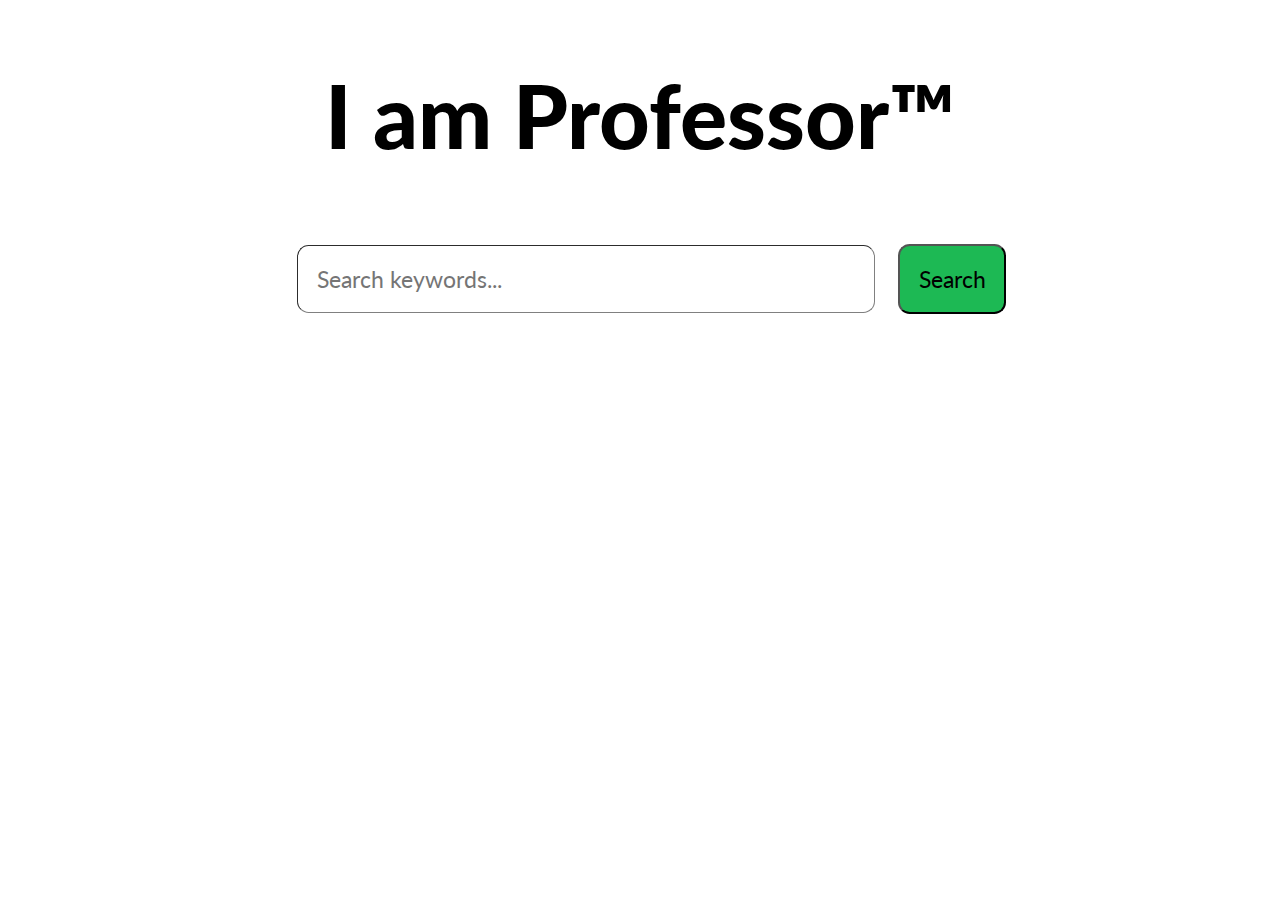
==== index.html @ f0d88aa6 "Merge branch 'style'" ====
<!DOCTYPE html>
<html lang="en">
<head>
  <meta charset="UTF-8">
  <meta name="viewport" content="width=device-width, initial-scale=1.0">
  <title>I am Professor™</title>
  <link rel="stylesheet" href="indexStyles.css">
  <link rel="preconnect" href="https://fonts.googleapis.com">
  <link rel="preconnect" href="https://fonts.gstatic.com" crossorigin>
  <link href="https://fonts.googleapis.com/css2?family=Lato:wght@400;900&display=swap" rel="stylesheet">
  <script src="main.js"></script>
</head>
<body>
    <h1>I am Professor™</h1>
    <div class="inputs">
      <input id="searchbar" type="text" name="search" placeholder="Search keywords...">
      <button onclick="getKeyword()" id="button"> Search </button>
    </div>
</body>

</html>
---- indexStyles.css ----
* {
    font-family: 'Lato', Arial, Helvetica, sans-serif;
    font-size: 62.5%;
    box-sizing: border-box;
    margin: 0;
    padding: 0;
    transition: 0.23s ease-in-out all;
}


body {
    display: flex;
    flex-flow: column nowrap;
    justify-content: space-evenly;
    align-items: center;
    height: 50vh;
    padding: 10em;
}

h1 {
    flex: 1;
    font-size: 14em;
    font-weight: 900;
    max-width: 95vh;
    text-align: center;
}

.inputs {
    flex: 2;
    display: flex;
    flex-flow: row wrap;
    justify-content: center;
    align-items: center;
    width: 100%;
}

.inputs * {
    font-size: 6em;
    margin-left: 1em;
    border-radius: 0.5em;
}



#searchbar {
    /* margin-left: 25%;
    margin-top: 10%; */
    padding: 0.8em;
    border-color: gray;
    border-width: 0.07em;
}

#searchbar:focus {
    border-radius: 1.2em;
    border-color: black;
    border-width: 0.13em;
}

#button {
    background-color: #1DB954;
    padding: 0.8em 0.8em;
    text-align: center;
}

#button:hover {
    border-radius: 1.2em;
    background-color: white;
    color: rgb(0, 90, 8);
    border-width: 0.13em;
}

input[type=text] {
    width: 50%;
}

/* https://stackoverflow.com/questions/3397113/how-to-remove-focus-border-outline-around-text-input-boxes-chrome */
input:focus {
    outline: none;
}

#list{
    font-size:  1.5em;
    margin-left: 90px;
}

@media screen and (max-width: 450px) {
    * {
        font-size: 55%;
    }
    body {
        padding-left: 2em;
        padding-right: 2em;
    }
    .inputs * {
        /* font-size: 15em; */
    }
}

@media screen and (max-width: 350px) {
    * {
        font-size: 52%;
    }
}
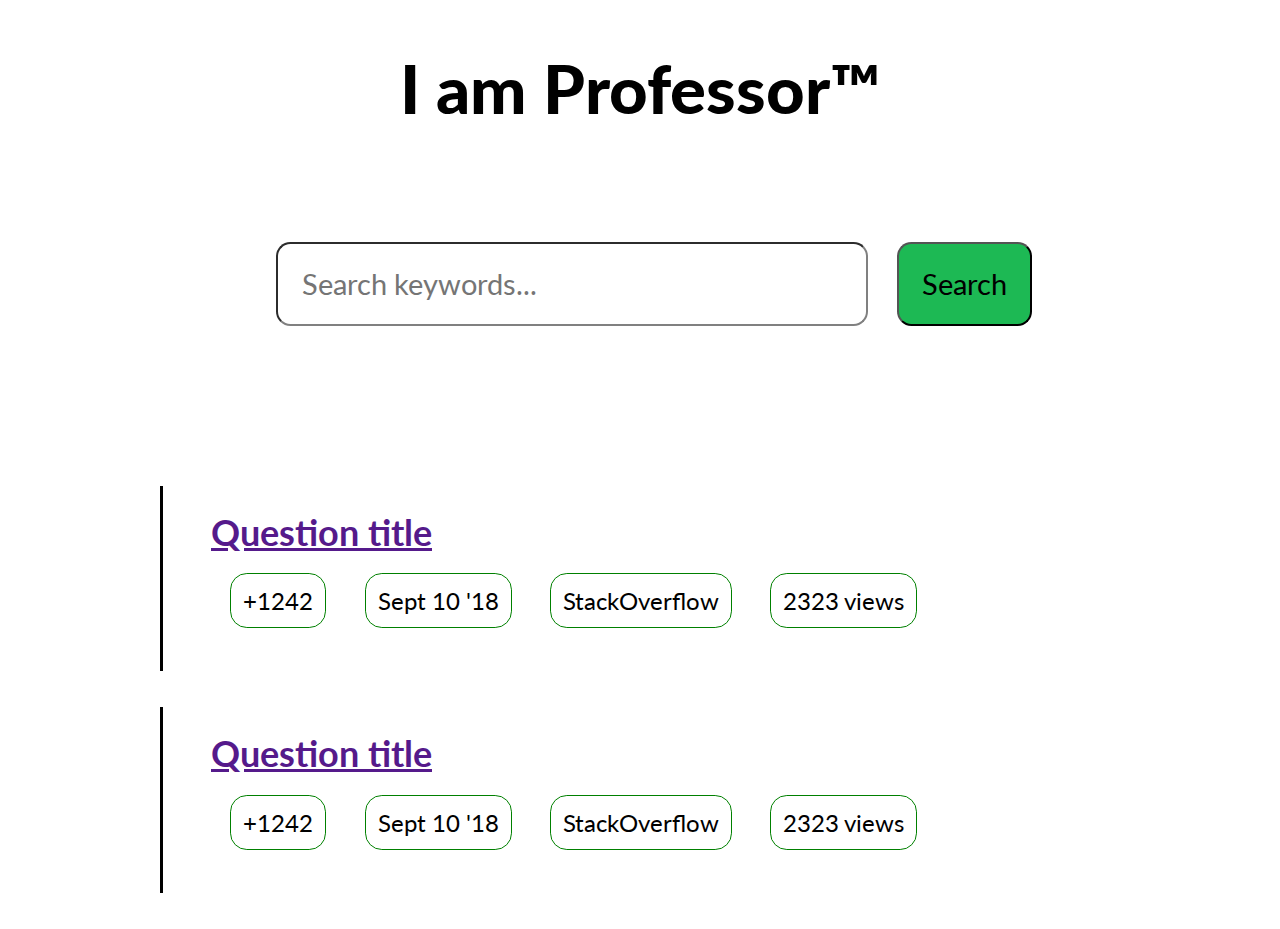
==== commit 8fce29d0: "Result frontend skeleton added" ====
--- a/index.html
+++ b/index.html
@@ -11,11 +11,37 @@
   <script src="main.js"></script>
 </head>
 <body>
-    <h1>I am Professor™</h1>
-    <div class="inputs">
-      <input id="searchbar" type="text" name="search" placeholder="Search keywords...">
-      <button onclick="getKeyword()" id="button"> Search </button>
-    </div>
+    <header>
+      <h1>I am Professor™</h1>
+      <div class="inputs">
+        <input id="searchbar" type="text" name="search" placeholder="Search keywords...">
+        <button onclick="getKeyword()" id="button"> Search </button>
+      </div>
+    </header>
+    <section>
+      <div class="result">
+        <a href="" class="link">
+          <h2>Question title</h2>
+        </a>
+        <ul class="details">
+          <li class="upvotes">+1242</li>
+          <li class="date">Sept 10 '18</li>
+          <li class="site">StackOverflow</li>
+          <li class="views">2323 views</li>
+        </ul>
+      </div>
+      <div class="result">
+        <a href="" class="link">
+          <h2>Question title</h2>
+        </a>
+        <ul class="details">
+          <li class="upvotes">+1242</li>
+          <li class="date">Sept 10 '18</li>
+          <li class="site">StackOverflow</li>
+          <li class="views">2323 views</li>
+        </ul>
+      </div>
+    </section>
 </body>
 
 </html>--- a/indexStyles.css
+++ b/indexStyles.css
@@ -1,14 +1,18 @@
 * {
     font-family: 'Lato', Arial, Helvetica, sans-serif;
-    font-size: 62.5%;
     box-sizing: border-box;
     margin: 0;
     padding: 0;
     transition: 0.23s ease-in-out all;
 }
 
+body {
+    margin: 0;
+    padding: 0;
+    font-size: 0.3em;
+}
 
-body {
+header {
     display: flex;
     flex-flow: column nowrap;
     justify-content: space-evenly;
@@ -83,13 +87,62 @@
     margin-left: 90px;
 }
 
+section {
+    font-size: 5em;
+}
+.result {
+    width: 75%;
+    margin: auto;
+    padding: 1em;
+    padding-left: 2em;
+    margin-top: 1.5em;
+    margin-bottom: 1.5em;
+    border-left: solid 3px black; 
+}
+.result ul {
+    display: flex;
+    flex-flow: row wrap;
+}
+.result li {
+    list-style: none;
+    margin: 0.8em;
+    border: 1px solid green;
+    border-radius: 0.7em;
+    padding: 0.5em;
+}
+
+@media screen and (max-width: 800px) {
+    body {
+        font-size: 0.2em;
+    }
+    h1 {
+        font-size: 20em;
+    }
+}
+
 @media screen and (max-width: 450px) {
     * {
         font-size: 55%;
     }
     body {
+        font-size: 1em;
+    }
+    h1 {
+        font-size: 12em;
+    }
+    header {
         padding-left: 2em;
         padding-right: 2em;
+    }
+    section {
+        font-size: 2em;
+    }
+    h2 {
+        font-size: 5.5em;
+        margin-bottom: 0.5em;
+    }
+    li {
+        font-size: 3em;
     }
     .inputs * {
         /* font-size: 15em; */
@@ -100,4 +153,7 @@
     * {
         font-size: 52%;
     }
+    body {
+        font-size: 0.85em;
+    }
 }